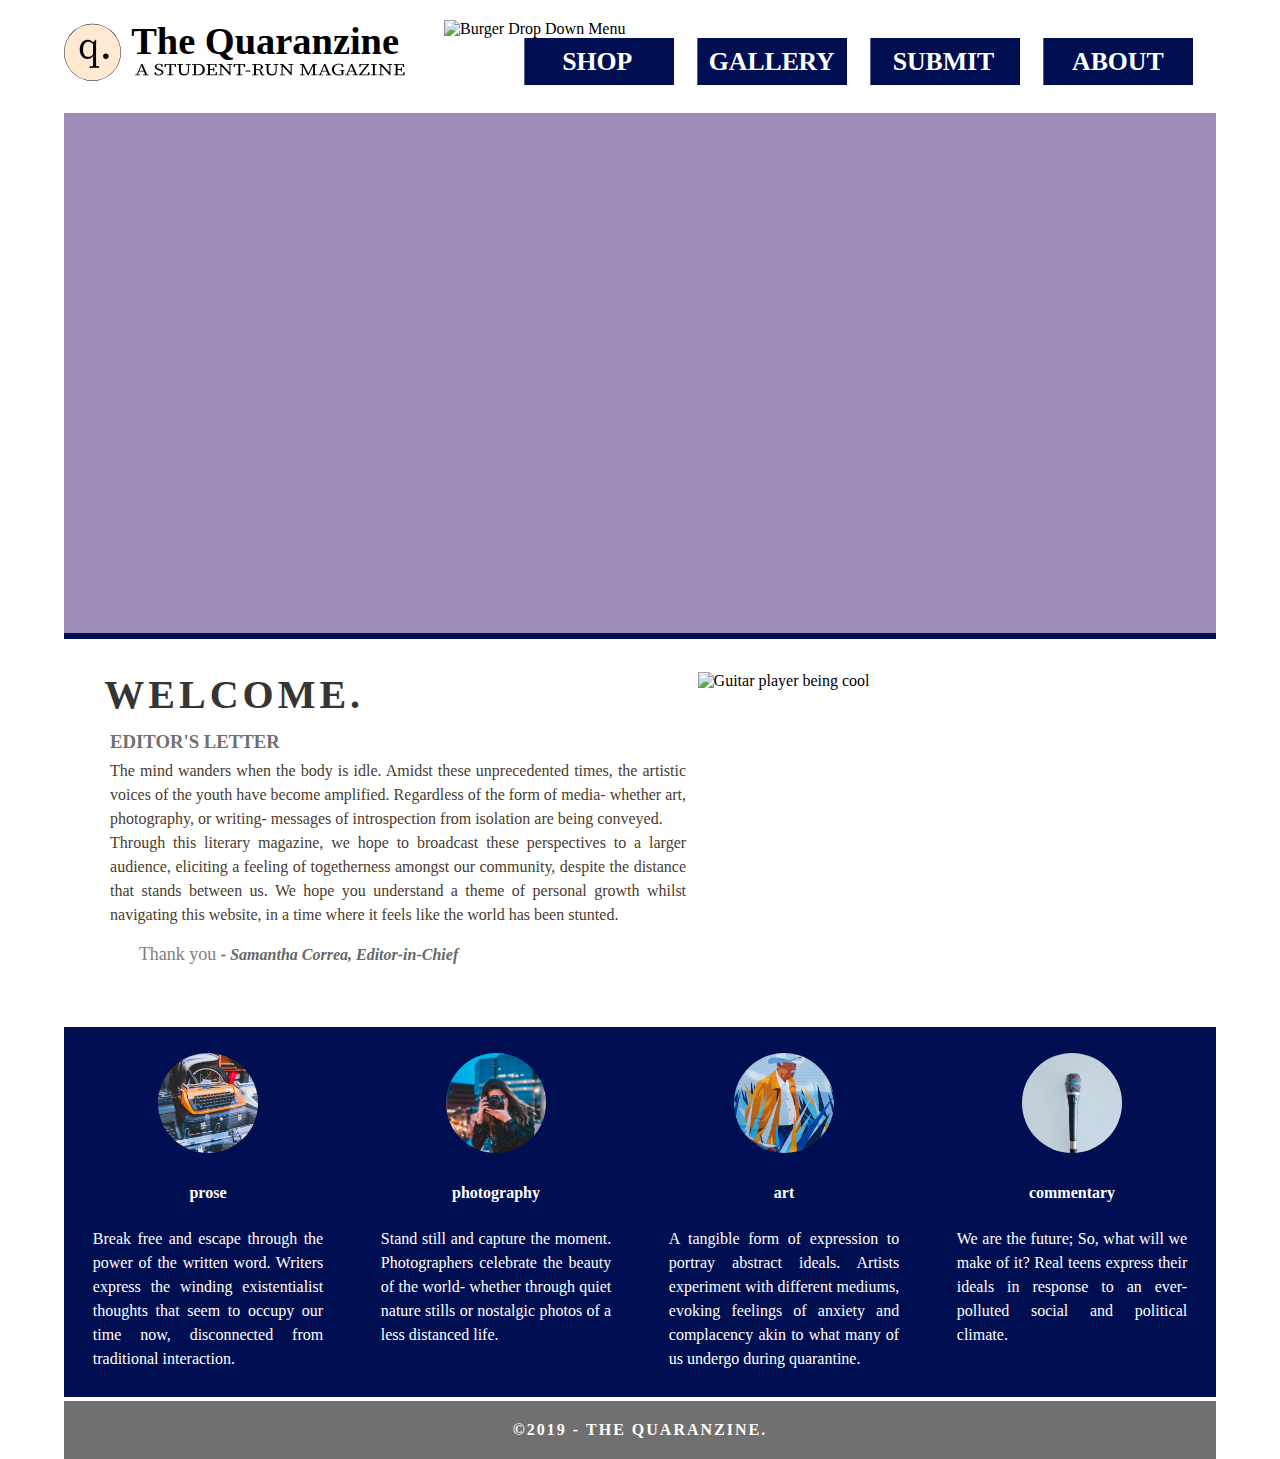
==== index.html @ 37b970d3 "Update index.html" ====
<!doctype html>
<html>
<head>
<meta charset="utf-8">
<meta http-equiv="X-UA-Compatible" content="IE=edge">
<meta name="viewport" content="width=device-width, initial-scale=1">
<link rel="stylesheet" type="text/css" href="Quaranzine.css" />
<link rel="stylesheet" href="https://use.typekit.net/fsd2uac.css">
<script src="https://ajax.googleapis.com/ajax/libs/jquery/3.5.1/jquery.min.js"></script>
<script type="text/javascript" src="../Documents/Unnamed Site 2/HamburgerHelper.js"></script>
<link rel="icon" href="Logo_Icon.svg">
<title>The Quaranzine | Home</title>
<!-- HTML5 shim and Respond.js for IE8 support of HTML5 elements and media queries -->
<!-- WARNING: Respond.js doesn't work if you view the page via file:// -->
<!--[if lt IE 9]>
      <script src="https://oss.maxcdn.com/html5shiv/3.7.2/html5shiv.min.js"></script>
      <script src="https://oss.maxcdn.com/respond/1.4.2/respond.min.js"></script>
    <![endif]-->
	<script>
function MM_preloadImages() { //v3.0
  var d=document; if(d.images){ if(!d.MM_p) d.MM_p=new Array();
    var i,j=d.MM_p.length,a=MM_preloadImages.arguments; for(i=0; i<a.length; i++)
    if (a[i].indexOf("#")!=0){ d.MM_p[j]=new Image; d.MM_p[j++].src=a[i];}}
}

function MM_swapImgRestore() { //v3.0
  var i,x,a=document.MM_sr; for(i=0;a&&i<a.length&&(x=a[i])&&x.oSrc;i++) x.src=x.oSrc;
}

function MM_findObj(n, d) { //v4.01
  var p,i,x;  if(!d) d=document; if((p=n.indexOf("?"))>0&&parent.frames.length) {
    d=parent.frames[n.substring(p+1)].document; n=n.substring(0,p);}
  if(!(x=d[n])&&d.all) x=d.all[n]; for (i=0;!x&&i<d.forms.length;i++) x=d.forms[i][n];
  for(i=0;!x&&d.layers&&i<d.layers.length;i++) x=MM_findObj(n,d.layers[i].document);
  if(!x && d.getElementById) x=d.getElementById(n); return x;
}

function MM_swapImage() { //v3.0
  var i,j=0,x,a=MM_swapImage.arguments; document.MM_sr=new Array; for(i=0;i<(a.length-2);i+=3)
   if ((x=MM_findObj(a[i]))!=null){document.MM_sr[j++]=x; if(!x.oSrc) x.oSrc=x.src; x.src=a[i+2];}
	
}
    </script>
</head>
<body onLoad="MM_preloadImages('IMG_7609.jpg','Prose_Icon.jpg','Photography_Icon.jpg','Art_Icon.jpg','Opinion_Icon.jpg','Buttons/Submit_Active.svg','Buttons/Submit_Hover.svg','Buttons/Submit_InActive.svg','Buttons/About_InActive.svg','Buttons/About_Hover.svg','Buttons/About_Active.svg','Buttons/Gallery_InActive.svg','Buttons/Gallery_Hover.svg','Buttons/Gallery_Active.svg','Buttons/Shop_InActive.svg','Buttons/Shop_Hover.svg','Buttons/Shop_Active.svg')">
  <!-- Main Container -->
<div class="container"> 
  <!-- Header -->
    <nav class="secondary_header" id="menu">
	<a href="index.html" class="home_button"><img src="Buttons/Logo.svg" width="380px" /></a>
      <img src="../Documents/Unnamed Site 2/Burger_InActive.svg" alt="Burger Drop Down Menu" class="mobile-view"/>
      <div class="desktop-view">
      <ul>
        <li id="four"><a href="About.html"><img src="Buttons/About_InActive.svg" alt="Click to submit your work to appear in our next issue" id="Image4" onMouseDown="MM_swapImage('Image4','','Buttons/About_Active.svg',1)" onMouseOver="MM_swapImage('Image4','','Buttons/About_Hover.svg',1)" onMouseOut="MM_swapImgRestore()"/></a></li>
        <li id="three"><a href="Submit.html"><img src="Buttons/Submit_InActive.svg" alt="Click to submit your work to appear in our next issue" id="Image3" onMouseDown="MM_swapImage('Image3','','Buttons/Submit_Active.svg',1)" onMouseOver="MM_swapImage('Image3','','Buttons/Submit_Hover.svg',1)" onMouseOut="MM_swapImgRestore()"/></a></li>
        <li id="two"><a href="Gallery.html"><img src="Buttons/Gallery_InActive.svg" alt="Click to submit your work to appear in our next issue" id="Image2" onMouseDown="MM_swapImage('Image2','','Buttons/Gallery_Active.svg',1)" onMouseOver="MM_swapImage('Image2','','Buttons/Gallery_Hover.svg',1)" onMouseOut="MM_swapImgRestore()"/></a></li>
        <li id="one"><a href="Shop.html"><img src="Buttons/Shop_InActive.svg" alt="Click to go to shop" id="Image1" onMouseDown="MM_swapImage('Image1','','Buttons/Shop_Active.svg',1)" onMouseOver="MM_swapImage('Image1','','Buttons/Shop_Hover.svg',1)" onMouseOut="MM_swapImgRestore()"></a></li>
      </ul>
      </div>
    </nav>
    <div class="primary_header" style="border-bottom: 6px solid rgb(0, 15, 82);">
      <!--<img src="Screen Shot 2020-06-25 at 4.24.56 PM.png" alt="Quaranzine Volume 1 Growth Cover"/>-->
    </div>
  </header>
  <section>
    <h2 class="noDisplay">Main Content</h2>
    <article class="left_article" style="width: 50%;">
	  <h1>Welcome&#46;</h1>
      <h3>Editor&#39s Letter</h3>
      <p style="width: 100%;">The mind wanders when the body is idle. Amidst these unprecedented times, the artistic voices of the youth have become amplified. Regardless of the form of media- whether art, photography, or  writing- messages of introspection from isolation are being conveyed. <br>
	  Through this literary magazine, we hope to broadcast these perspectives to a larger audience, eliciting a feeling of togetherness amongst our community, despite the distance that stands between us. We hope you understand a theme of personal growth whilst navigating this website, in a time where it feels like the world has been stunted.  </p>
	  <h4 class="credit">Thank you <quote>- Samantha Correa, Editor-in-Chief</quote></h4>
    </article>
    <aside class="right_article"><img src="IMG_7609.jpg" alt="Guitar player being cool" width="600" height="600" class="placeholder"/> </aside>
  </section>
  <div class="row">
    <div class="columns">
      <p class="thumbnail_align"> <img src="Prose_Icon.jpg" alt="" class="thumbnail"/> </p>
      <h4>prose</h4>
      <p>Break free and escape through the power of the written word. Writers express the winding existentialist thoughts that seem to occupy our time now, disconnected from traditional interaction.</p>
    </div>
    <div class="columns">
      <p class="thumbnail_align"> <img src="Photography_Icon.jpg" alt="" class="thumbnail"/> </p>
      <h4>photography</h4>
      <p>Stand still and capture the moment. Photographers celebrate the beauty of the world- whether through quiet nature stills or nostalgic photos of a less distanced life.</p>
    </div>
    <div class="columns">
      <p class="thumbnail_align"> <img src="Art_Icon.jpg" alt="" class="thumbnail"/> </p>
      <h4>art</h4>
      <p>A tangible form of expression to portray abstract ideals. Artists experiment with different mediums, evoking feelings of anxiety and complacency akin to what many of us undergo during quarantine.</p>
    </div>
    <div class="columns">
      <p class="thumbnail_align"> <img src="Opinion_Icon.jpg" alt="" class="thumbnail"/> </p>
      <h4>commentary</h4>
      <p>We are the future; So, what will we make of it? Real teens express their ideals in response to an ever-polluted social  and political climate.</p>
    </div>
  </div>
  <footer class="secondary_header footer">
    <div class="copyright">&copy;2019 - <strong>The Quaranzine.</strong></div>
  </footer>
</div>
</body>
</html>
---- Quaranzine.css ----
@charset "UTF-8";
body {
	background-color: #FFFFFF;
}
.container {
	background-color: #FFFFFF;
	width: 90%;
	margin-left: auto;
	margin-right: auto;
	border-bottom-width: 0px;
	padding-left: 0px;
	padding-top: 0px;
	padding-right: 0px;
	padding-bottom: 0px;
}
.row {
	width: 100%;
	margin-top: 0px;
	margin-right: 0px;
	margin-bottom: 0px;
	margin-left: 0px;
	background-color: #FFFFFF;
	padding-top: 0px;
	padding-right: 0px;
	padding-bottom: 0px;
	padding-left: 0px;
	display: inline-block
}
.row.blockDisplay {
	display: block;
}
.column_half {
	width: 50%;
	float: left;
	margin-top: 0px;
}
.columns {
	width: 25%;
	height: 350px;
	float: left;
	font-family: essonnes-text, serif;
	color: #FFFFFF;
	background-color: #000f52;
	line-height: 24px;
	padding-top: 10px;
	padding-bottom: 10px;
	text-align: justify;
	margin-top: 8px;
	margin-bottom: 0px;
	padding-left: 0px;
	padding-right: 0px;
	margin-left: 0px;
	margin-right: 0px;
}
.row .columns p {
	padding-left: 10%;
	padding-right: 10%;
}
.container .columns h4 {
	text-align: center;
	color: #FFFFFF;
}
.primary_header {
	width: 100%;
	background-color: #9D8CB7;
	padding-top: 10px;
	padding-bottom: 10px;
	clear: left;
	height: 500px;
	margin-bottom: 15px;
	overflow: hidden;
	/* The image used */
  background-image: url("../Downloads/Screen Shot 2020-06-25 at 4.24.56 PM.png");

  /* Create the parallax scrolling effect */
  background-attachment: fixed;
  background-position: center;
  background-repeat: no-repeat;
  background-size: cover;
}
.primary_header > img {
	width: 100%;
	margin-top: -100px;
}
.secondary_header {
	width: 100%;
	padding-top: 20px;
	padding-bottom: 20px;
	background-color: #FFFFFF;
	clear: left;
}
.container .secondary_header ul {
	margin-top: 0%;
	margin-right: auto;
	margin-bottom: 1.5%;
	margin-left: auto;
	padding-top: 0px;
	padding-right: 0px;
	padding-bottom: 15px;
	padding-left: 0px;
	width: 100%;
	/*text box w/ the website name*/
	/*shade lighter with the button*/
}
.secondary_header ul li {
	list-style: none;
	float: right;
	font-family: "Source Sans Pro";
	font-weight: Bold;
	color: #FFFFFF;
	letter-spacing: 1px;
	margin-right: 2%;
	text-align: center;
	width: 150px;
	padding-bottom: 1%;
	transition: all 0.3s linear;
}
.secondary_header ul li:hover {
	color: #717070;
	-webkit-box-sizing: content-box;
	-moz-box-sizing: content-box;
	box-sizing: content-box;
}
.secondary_header > img {
	min-width: 120px;
}
.left_article {
	background-color: #FFFFFF;
	height: 350px;
	width: 60%;
	float: left;
	font-family: essonnes-text, serif;
	color: #343434;
	padding-bottom: 15px;
}
.noDisplay {
	display: none;
}
.container .left_article h3 {
	padding-left: 5%;
	padding-right: 0%;
	color: #717070;
	font-weight: bold;
	text-transform: uppercase;
	width: 50%;
	padding-top: 2%;
	padding-bottom: 1%;
	background-color: #FFFFFF;
	margin-left: 3%;
	margin-bottom: 0px;
}
.container .left_article h1 {
	padding-left: 7%;
	padding-right: 5%;
	margin-top: 3%;
	margin-bottom: -3%;
	letter-spacing: 4px;
	color: #373531;
	font-weight: bold;
	text-transform: uppercase;
	font-size: 40px;
}
.container .left_article p {
	padding-left: 5%;
	padding-right: 5%;
	text-align: justify;
	line-height: 24px;
	color: #4B3C2E;
	width: 60%;
	background-color: #FFFFFF;
	margin-left: 3%;
	margin-top: 0px;
	margin-bottom: 0px;
	padding-bottom: 2%;
	/*Single spaced*/
}
.right_article {
	width: 45%;
	float: right;
	background-color: #FFFFFF;
	height: 345px;
}
.container .right_article ul {
	margin-top: 0px;
	margin-right: 0px;
	margin-bottom: 0px;
	margin-left: 0px;
	padding-top: 0px;
	padding-right: 0px;
	padding-bottom: 0px;
	padding-left: 0px;
}
.right_article ul li {
	font-family: "Source Sans Pro";
	list-style: none;
	text-align: center;
	background-color: #B3B3B3;
	width: 90%;
	margin-left: auto;
	margin-right: auto;
	margin-top: 10px;
	margin-bottom: 10px;
	padding-top: 15px;
	padding-bottom: 15px;
	color: #FFFFFF;
	font-weight: bold;
	border-radius: 0px;
	transition: all 0.3s linear;
	border-left: 5px solid #717070;
}
.right_article ul li:hover {
	background-color: #717070;
	cursor: pointer;
}
.footer {
	background-color: #717070;
}
.title {
	font-weight: bold;
	font-style: normal;
	font-family: "Source Sans Pro";
	text-align: center;
	color: #FFFFFF;
	letter-spacing: 2px;
}
.placeholder {
	max-width: 600px;
	max-height: 500px;
	float: right;
	width: 100%;
	padding-bottom: 0px;
	margin-top: 3.5%;
	height: 90%;
}
.left_half {
	background-color: black;
}
.container .column_half.left_half h1 {
	color: #FFFFFF;
	font-family: essonnes-headline, serif;
	
	text-align: center;
}
.container .column_half.left_half h2 {
	color: #FFFFFF;
	font-family: essonnes-text, serif;
	text-align: center;
}
.right_half {
	background-color: grey;
	color: #FFFFFF;
	font-family: "Source Sans Pro";
	text-align: center;
	font-weight: bold;
}
.column_title {
	padding-top: 25px;
	padding-bottom: 25px;
}
.copyright {
	text-align: center;
	background-color: #717070;
	color: #FFFFFF;
	text-transform: uppercase;
	font-weight: lighter;
	letter-spacing: 2px;
	border-top-width: 2px;
	font-family: essonnes-headline, serif;
	font-weight: 700;
	font-style: normal;
}
body {
	margin-top: 0px;
	margin-right: 0px;
	margin-bottom: 0px;
	margin-left: 0px;
}

@media (max-width: 320px) {
.secondary_header ul li {
	float: none;
	margin-top: 28px;
	margin-left: 0px;
	width: 100%;
}
.container .secondary_header ul {
	margin-top: 0px;
	margin-right: 0px;
	margin-bottom: 0px;
	margin-left: 0px;
	padding-top: 0px;
	padding-right: 0px;
	padding-bottom: 0px;
	padding-left: 0px;
	height: auto;
	width: 100%;
	text-align: center;
}
.secondary_header {
	margin-top: 0px;
	margin-right: 0px;
	margin-bottom: 0px;
	margin-left: 0px;
	padding-top: 1px;
	padding-bottom: 40px;
}
.left_article {
	width: 100%;
	height: auto;
}
.right_article {
	width: 100%;
	height: auto;
}
.placeholder {
	width: 100%;
	margin-top: 22PX;
	margin-right: 0px;
	margin-bottom: 22PX;
	margin-left: 0px;
	padding-top: 0px;
	padding-right: 0px;
	padding-bottom: 0px;
	padding-left: 0px;
	max-width: 400px;
	max-height: 200px;
	height: auto;
}
.columns {
	width: 100%;
	margin-top: 0px;
	margin-right: 0px;
	margin-bottom: 0px;
	margin-left: 0px;
	padding-top: 0PX;
	padding-right: 0PX;
	padding-bottom: 0PX;
	padding-left: 0PX;
}
.columns p {
	padding-left: 10px;
	padding-right: 10px;
}
.column_half.left_half {
	width: 100%;
}
.column_half.right_half {
	width: 100%;
}
.copyright {
	padding-top: 25px;
	padding-bottom: 0px;
	margin-bottom: 0px;
}
.container .left_article h3 {
	margin-top: 30px;
}
.social .social_icon img {
	width: 80%;
}
.container .secondary_header {
}
}

@media (min-width: 321px) and (max-width: 768px) {
.secondary_header ul li {
	float: none;
	margin-top: 28px;
	margin-left: 0px;
	width: 100%;
}
.container .secondary_header ul {
	margin-top: 0px;
	margin-right: 0px;
	margin-bottom: 0px;
	margin-left: 0px;
	padding-top: 0px;
	padding-right: 0px;
	padding-bottom: 0px;
	padding-left: 0px;
	height: auto;
	width: 100%;
	text-align: center;
}
.secondary_header {
	margin-top: 0px;
	margin-right: 0px;
	margin-bottom: 0px;
	margin-left: 0px;
	padding-top: 1px;
	padding-bottom: 40px;
}
.left_article {
	width: 100%;
	height: auto;
}
.right_article {
	width: 100%;
	height: auto;
	padding-bottom: 25px;
}
.placeholder {
	margin-top: 0px;
	margin-right: 0px;
	margin-bottom: 0px;
	margin-left: 0px;
	padding-top: 0px;
	padding-right: 0px;
	padding-bottom: 0px;
	padding-left: 0px;
	width: 100%;
	max-width: 100%;
	height: auto;
	max-height: 100%;
}
.columns {
	width: 100%;
	margin-top: 6px;
	margin-right: 0px;
	margin-bottom: 6px;
	margin-left: 0px;
	padding-top: 0px;
	padding-right: 0px;
	padding-bottom: 0px;
	padding-left: 0px;
}
.columns p {
	padding-left: 14px;
	padding-right: 14px;
}
.column_half.left_half {
	width: 100%;
}
.column_half.right_half {
	width: 100%;
}
}

@media (min-width: 769px) and (max-width: 1000px) {
.secondary_header {
	overflow: auto;
	padding-top: 30px;
	padding-bottom: 30px;
}
.secondary_header ul li {
	margin-top: 10px;
	margin-right: 7%;
	margin-bottom: 10px;
	margin-left: 7%;
}
.left_article {
	height: auto;
}
.right_article {
	height: auto;
	padding-bottom: 27px;
}
.placeholder {
	width: 100%;
	margin-left: 0px;
	margin-right: 0px;
	padding-left: 0px;
	padding-right: 0px;
}
.columns {
	width: 50%;
	float: left;
	padding-left: 0px;
	padding-top: 0px;
	padding-right: 0px;
	padding-bottom: 0px;
}
.container .columns p {
	padding-left: 25px;
	padding-right: 25px;
}
}

@media (min-width: 1001px) {
}
.thumbnail {
	width: 100px;
	border-radius: 200px;
	height: 100px;
	margin-left: auto;
}
.thumbnail_align {
	text-align: center;
}
.social {
	text-align: center;
	margin-right: 0px;
	margin-bottom: 0px;
	margin-left: 0px;
	width: 100%;
	background-color: #414141;
	clear: both;
	overflow: auto;
}
.social_icon {
	width: 25%;
	text-align: center;
	float: left;
	transition: all 0.3s linear;
	line-height: 0px;
	padding-top: 7px;
}
.container .social .social_icon:hover {
	cursor: pointer;
	opacity: 0.5;
}

.home_button {
	float: left;
	margin-bottom: 1%;
}

.credit {
	width: 100%;
	font-size: 18px;
	padding-left: 5%;
	margin-top: 1%;
	margin-left: 8%;
	color: gray;
	font-weight: 500;
}

quote {
	font-family: essonnes-text, serif;
	font-weight: 700;
	font-style: italic;
	font-size: 16px;
	color: #676767
}
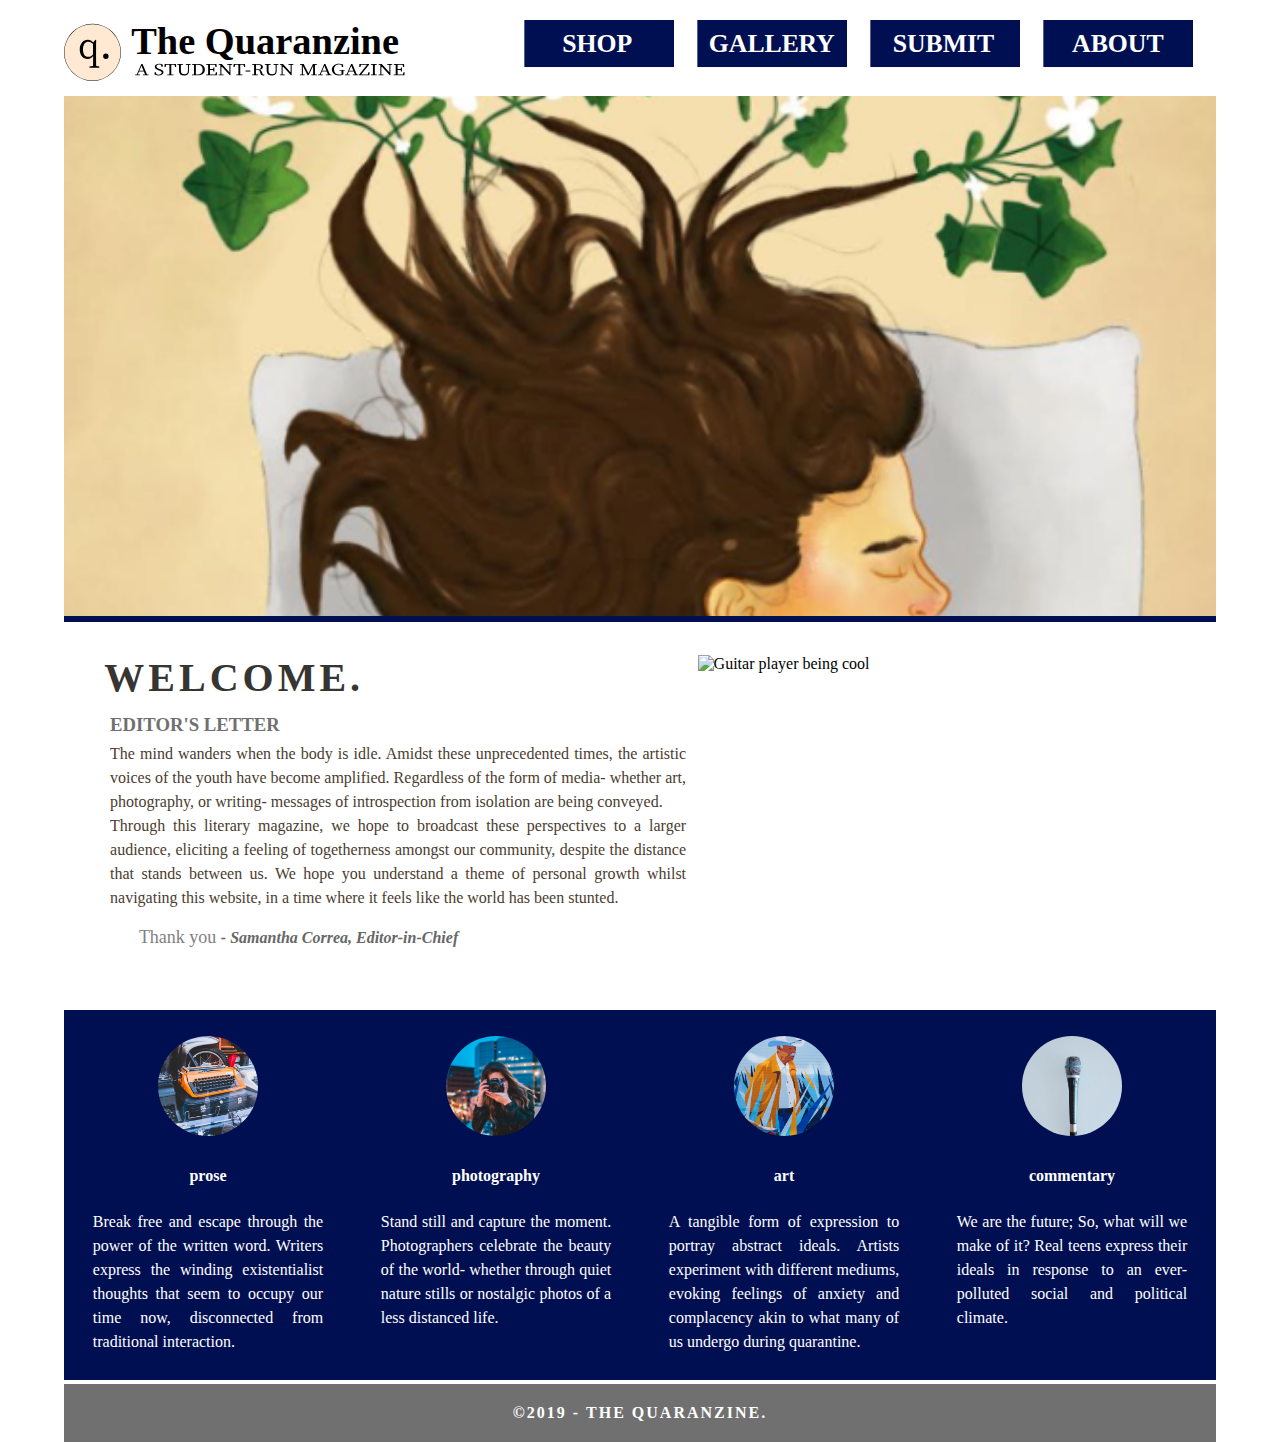
==== commit 41d3d44b: "Update index.html" ====
--- a/index.html
+++ b/index.html
@@ -48,7 +48,7 @@
   <!-- Header -->
     <nav class="secondary_header" id="menu">
 	<a href="index.html" class="home_button"><img src="Buttons/Logo.svg" width="380px" /></a>
-      <img src="../Documents/Unnamed Site 2/Burger_InActive.svg" alt="Burger Drop Down Menu" class="mobile-view"/>
+      <img src="Burger_InActive.svg" alt="Burger Drop Down Menu" class="mobile-view" alt="Click to view our options" id="Image6" onMouseDown="MM_swapImage('Image6','','Burger_Active.svg',1)" onMouseOver="MM_swapImage('Image6','','Burger_Hover.svg',1)" onMouseOut="MM_swapImgRestore()"/>
       <div class="desktop-view">
       <ul>
         <li id="four"><a href="About.html"><img src="Buttons/About_InActive.svg" alt="Click to submit your work to appear in our next issue" id="Image4" onMouseDown="MM_swapImage('Image4','','Buttons/About_Active.svg',1)" onMouseOver="MM_swapImage('Image4','','Buttons/About_Hover.svg',1)" onMouseOut="MM_swapImgRestore()"/></a></li>
--- a/Quaranzine.css
+++ b/Quaranzine.css
@@ -1,6 +1,39 @@
 @charset "UTF-8";
 body {
 	background-color: #FFFFFF;
+}
+.home_button {
+	float: left;
+	margin-bottom: 1%;
+}
+.left_article {
+	width: 50%;
+}
+
+.credit {
+	width: 100%;
+	font-size: 18px;
+	padding-left: 5%;
+	margin-top: 1%;
+	margin-left: 8%;
+	color: gray;
+	font-weight: 500;
+}
+
+quote {
+	font-family: essonnes-text, serif;
+	font-weight: 700;
+	font-style: italic;
+	font-size: 16px;
+	color: #676767
+}
+
+.mobile-view {
+	display: none;
+}
+
+.expand {
+	display: block;
 }
 .container {
 	background-color: #FFFFFF;
@@ -70,7 +103,7 @@
 	margin-bottom: 15px;
 	overflow: hidden;
 	/* The image used */
-  background-image: url("../Downloads/Screen Shot 2020-06-25 at 4.24.56 PM.png");
+  background-image: url("Screen Shot 2020-06-25 at 4.24.56 PM.png");
 
   /* Create the parallax scrolling effect */
   background-attachment: fixed;
@@ -277,11 +310,30 @@
 }
 
 @media (max-width: 320px) {
+.mobile-view {
+	display: block;
+}
+.desktop-view {
+	display: none;
+}
+.expand {
+	display: block;
+}
 .secondary_header ul li {
 	float: none;
-	margin-top: 28px;
-	margin-left: 0px;
-	width: 100%;
+	margin: -8.1% 0px 0px 8.0555%;
+	width: 92%;
+	align-content: center;
+	background-color: #000F52;
+}
+.home_button > img {
+	max-width: 280px;
+	margin-top: 5%;
+	margin-bottom: 5%;
+	align-content: center;
+}
+.container .left_article h1 {
+	font-size: 28px;
 }
 .container .secondary_header ul {
 	margin-top: 0px;
@@ -363,11 +415,21 @@
 }
 
 @media (min-width: 321px) and (max-width: 768px) {
+.mobile-view {
+	display: block;
+}
+.desktop-view {
+	display: none;
+}
+.expand {
+	display: block;
+}
 .secondary_header ul li {
 	float: none;
-	margin-top: 28px;
-	margin-left: 0px;
-	width: 100%;
+	margin: -8.1% 0px 0px 8.0555%;
+	width: 92%;
+	align-content: center;
+	background-color: #000F52;
 }
 .container .secondary_header ul {
 	margin-top: 0px;
@@ -509,26 +571,3 @@
 	cursor: pointer;
 	opacity: 0.5;
 }
-
-.home_button {
-	float: left;
-	margin-bottom: 1%;
-}
-
-.credit {
-	width: 100%;
-	font-size: 18px;
-	padding-left: 5%;
-	margin-top: 1%;
-	margin-left: 8%;
-	color: gray;
-	font-weight: 500;
-}
-
-quote {
-	font-family: essonnes-text, serif;
-	font-weight: 700;
-	font-style: italic;
-	font-size: 16px;
-	color: #676767
-}
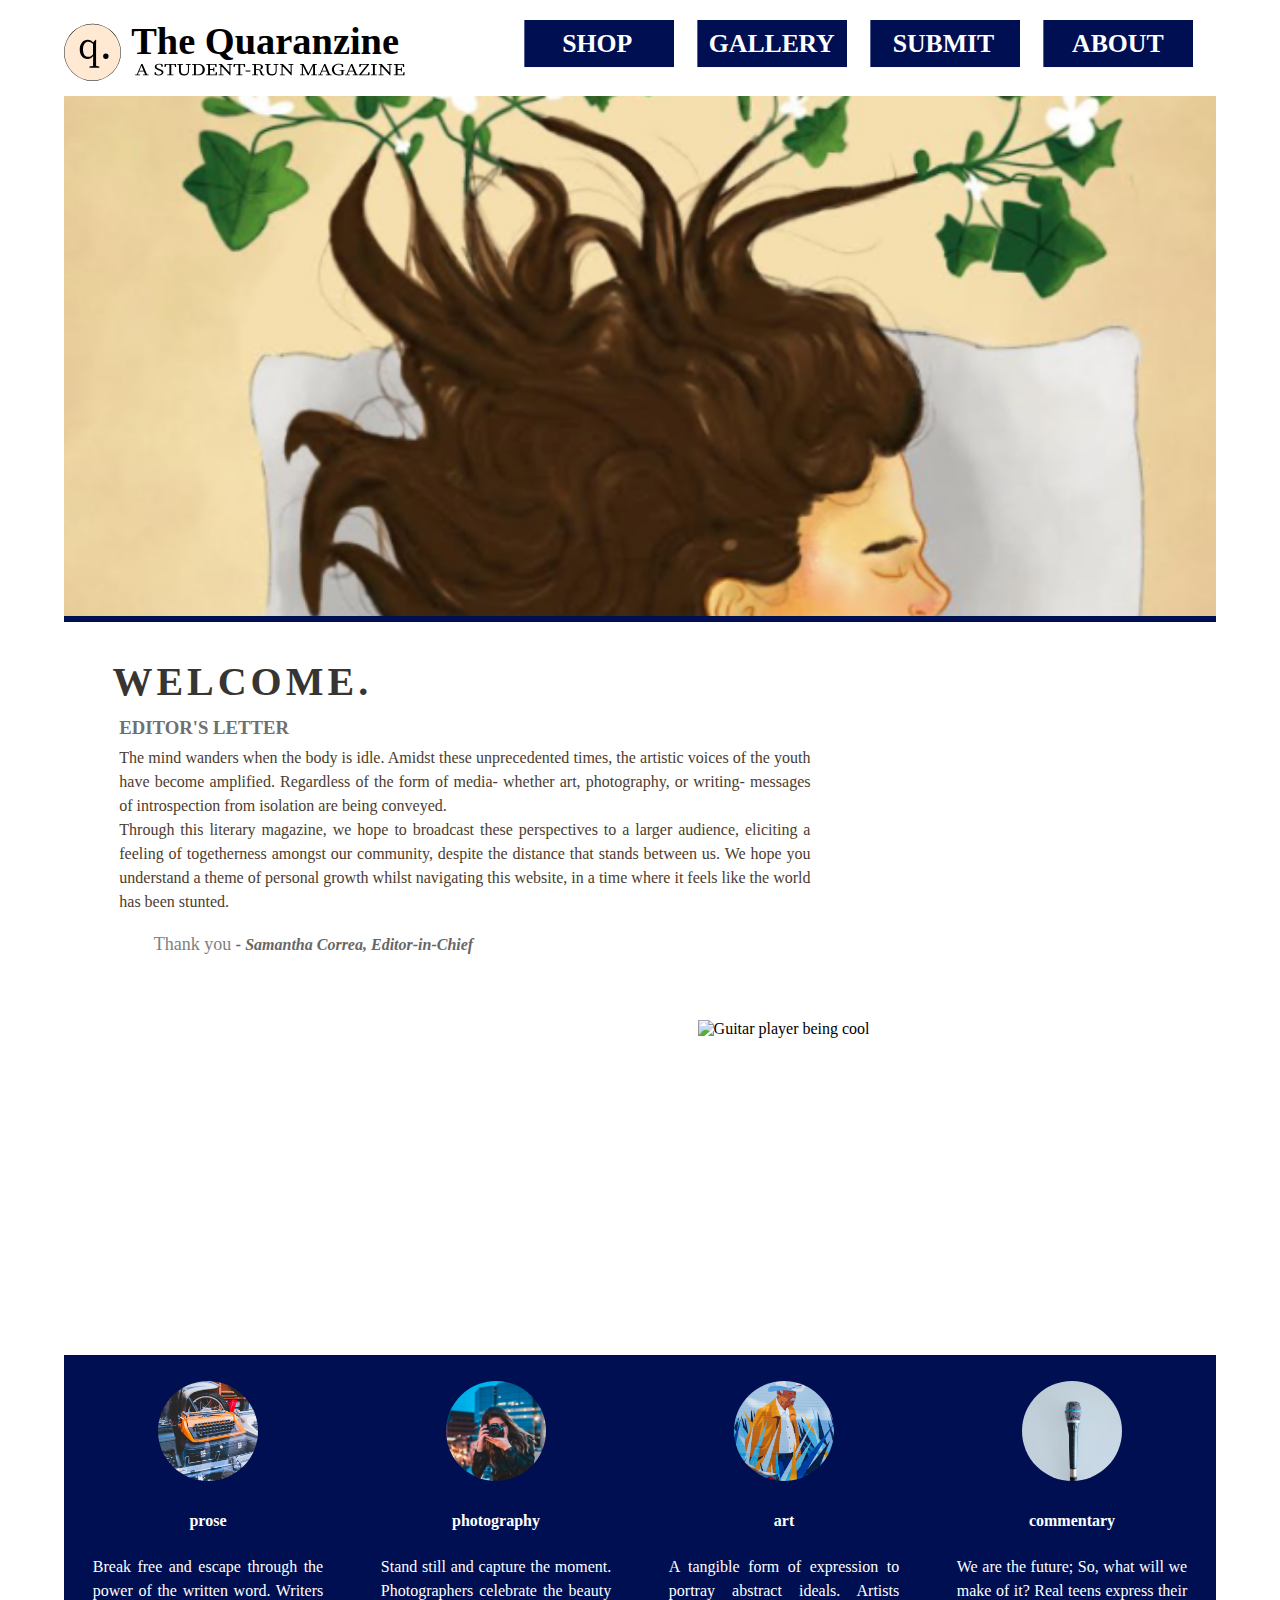
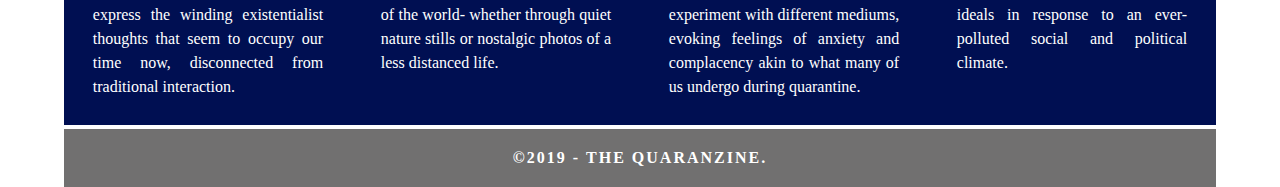
==== commit 70a22540: "Update index.html" ====
--- a/index.html
+++ b/index.html
@@ -64,7 +64,7 @@
   </header>
   <section>
     <h2 class="noDisplay">Main Content</h2>
-    <article class="left_article" style="width: 50%;">
+    <article class="left_article">
 	  <h1>Welcome&#46;</h1>
       <h3>Editor&#39s Letter</h3>
       <p style="width: 100%;">The mind wanders when the body is idle. Amidst these unprecedented times, the artistic voices of the youth have become amplified. Regardless of the form of media- whether art, photography, or  writing- messages of introspection from isolation are being conveyed. <br>
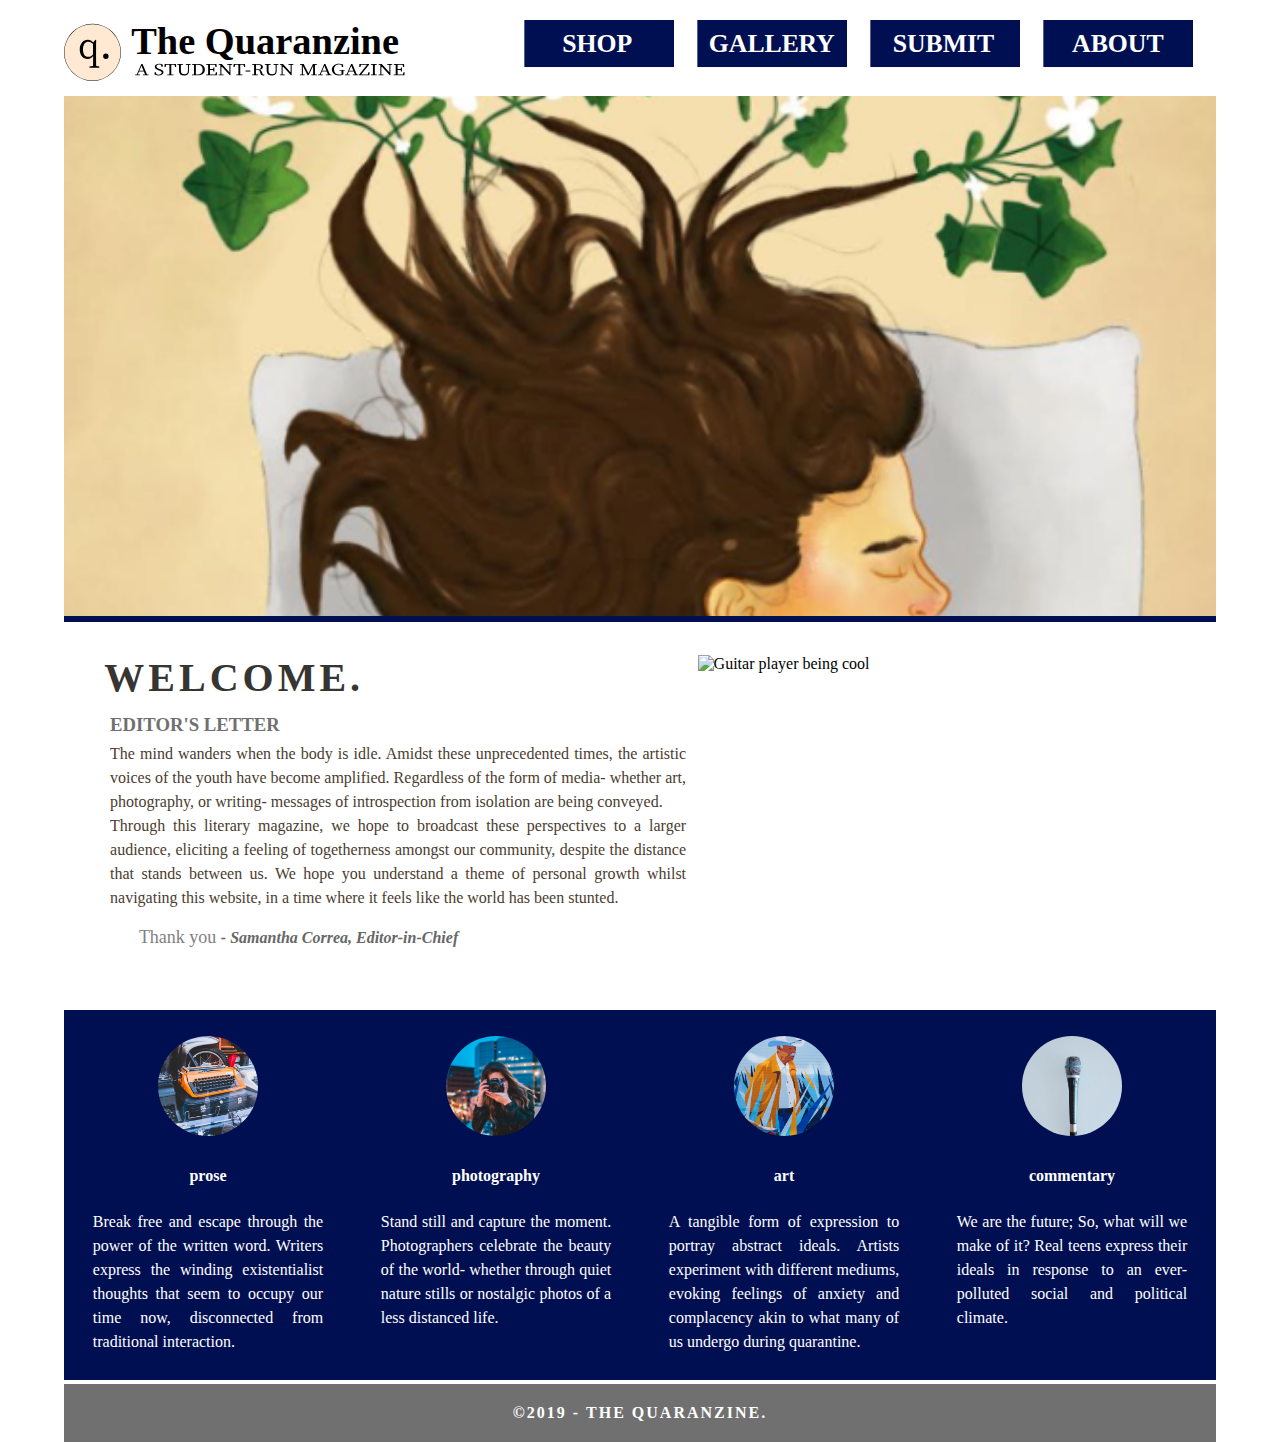
==== commit a510b478: "Update index.html" ====
--- a/index.html
+++ b/index.html
@@ -7,7 +7,7 @@
 <link rel="stylesheet" type="text/css" href="Quaranzine.css" />
 <link rel="stylesheet" href="https://use.typekit.net/fsd2uac.css">
 <script src="https://ajax.googleapis.com/ajax/libs/jquery/3.5.1/jquery.min.js"></script>
-<script type="text/javascript" src="../Documents/Unnamed Site 2/HamburgerHelper.js"></script>
+<script type="text/javascript" src="HamburgerHelper.js"></script>
 <link rel="icon" href="Logo_Icon.svg">
 <title>The Quaranzine | Home</title>
 <!-- HTML5 shim and Respond.js for IE8 support of HTML5 elements and media queries -->
@@ -52,7 +52,7 @@
       <div class="desktop-view">
       <ul>
         <li id="four"><a href="About.html"><img src="Buttons/About_InActive.svg" alt="Click to submit your work to appear in our next issue" id="Image4" onMouseDown="MM_swapImage('Image4','','Buttons/About_Active.svg',1)" onMouseOver="MM_swapImage('Image4','','Buttons/About_Hover.svg',1)" onMouseOut="MM_swapImgRestore()"/></a></li>
-        <li id="three"><a href="Submit.html"><img src="Buttons/Submit_InActive.svg" alt="Click to submit your work to appear in our next issue" id="Image3" onMouseDown="MM_swapImage('Image3','','Buttons/Submit_Active.svg',1)" onMouseOver="MM_swapImage('Image3','','Buttons/Submit_Hover.svg',1)" onMouseOut="MM_swapImgRestore()"/></a></li>
+        <li id="three"><a href="https://mailchi.mp/27bd07bdbccf/sign-up-for-newsletter"><img src="Buttons/Submit_InActive.svg" alt="Click to submit your work to appear in our next issue" id="Image3" onMouseDown="MM_swapImage('Image3','','Buttons/Submit_Active.svg',1)" onMouseOver="MM_swapImage('Image3','','Buttons/Submit_Hover.svg',1)" onMouseOut="MM_swapImgRestore()"/></a></li>
         <li id="two"><a href="Gallery.html"><img src="Buttons/Gallery_InActive.svg" alt="Click to submit your work to appear in our next issue" id="Image2" onMouseDown="MM_swapImage('Image2','','Buttons/Gallery_Active.svg',1)" onMouseOver="MM_swapImage('Image2','','Buttons/Gallery_Hover.svg',1)" onMouseOut="MM_swapImgRestore()"/></a></li>
         <li id="one"><a href="Shop.html"><img src="Buttons/Shop_InActive.svg" alt="Click to go to shop" id="Image1" onMouseDown="MM_swapImage('Image1','','Buttons/Shop_Active.svg',1)" onMouseOver="MM_swapImage('Image1','','Buttons/Shop_Hover.svg',1)" onMouseOut="MM_swapImgRestore()"></a></li>
       </ul>
--- a/Quaranzine.css
+++ b/Quaranzine.css
@@ -5,9 +5,6 @@
 .home_button {
 	float: left;
 	margin-bottom: 1%;
-}
-.left_article {
-	width: 50%;
 }
 
 .credit {
@@ -160,7 +157,7 @@
 .left_article {
 	background-color: #FFFFFF;
 	height: 350px;
-	width: 60%;
+	width: 50%;
 	float: left;
 	font-family: essonnes-text, serif;
 	color: #343434;
@@ -357,7 +354,7 @@
 	padding-bottom: 40px;
 }
 .left_article {
-	width: 100%;
+	width: 90%;
 	height: auto;
 }
 .right_article {
@@ -453,7 +450,7 @@
 	padding-bottom: 40px;
 }
 .left_article {
-	width: 100%;
+	width: 90%;
 	height: auto;
 }
 .right_article {
@@ -505,10 +502,14 @@
 	padding-bottom: 30px;
 }
 .secondary_header ul li {
-	margin-top: 10px;
-	margin-right: 7%;
-	margin-bottom: 10px;
-	margin-left: 7%;
+	float: right;
+	margin: 0px;
+	margin-left: -0.5%;
+	padding: 0px;
+	width: 16%;
+}
+.home_button > img {
+	width: 90%;
 }
 .left_article {
 	height: auto;
